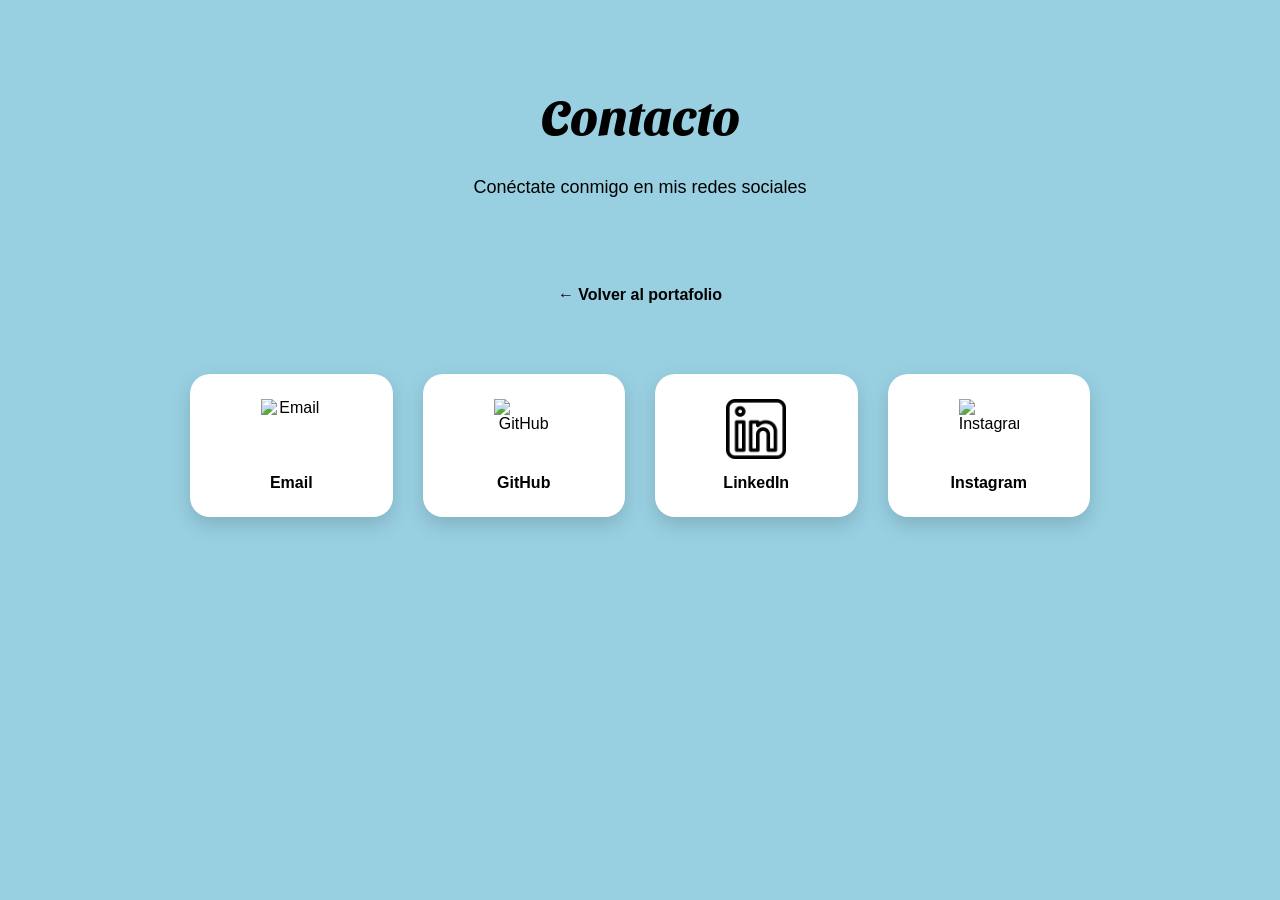
==== contacto.html @ 772cb40e "subir cambios" ====
<!DOCTYPE html>
<html lang="es">
<head>
    <meta charset="UTF-8">
    <meta name="viewport" content="width=device-width, initial-scale=1.0">
    <title>Contacto</title>

    <link rel="stylesheet" href="/css/css/contacto.css">

    <link rel="preconnect" href="https://fonts.googleapis.com">
    <link rel="preconnect" href="https://fonts.gstatic.com" crossorigin>
    <link href="https://fonts.googleapis.com/css2?family=Sansita+Swashed:wght@300..900&display=swap" rel="stylesheet">
</head>

<body>

    <header>
        <h1>Contacto</h1>
        <p>Conéctate conmigo en mis redes sociales</p>
    </header>

    <a href="index.html" class="volver">← Volver al portafolio</a>
    
    <main class="contacto-container">

        <!-- Email -->
        <a href="mailto:monicad24ruiz@gmail.com" class="card-contacto">

            <img src="img/email.png" alt="Email">
            <span>Email</span>

        </a>

        <!-- GitHub -->
        <a href="https://github.com/tuusuario" target="_blank" class="card-contacto">

            <img src="img/github.png" alt="GitHub">
            <span>GitHub</span>

        </a>

        <!-- LinkedIn -->
        <a href="https://linkedin.com/in/tuusuario" target="_blank" class="card-contacto">

            <img src="img/linkedin.png" alt="LinkedIn">
            <span>LinkedIn</span>

        </a>

        <!-- Instagram -->
        <a href="https://instagram.com/tuusuario" target="_blank" class="card-contacto">

            <img src="img/instagram.png" alt="Instagram">
            <span>Instagram</span>

        </a>

    </main>

</body>
</html>
---- css/css/contacto.css ----
body {
    margin: 0;
    font-family: Tahoma, Geneva, Verdana, sans-serif;
    background-color: #98d0e2;
    text-align: center;
}

 /* Encabezado */

header {
    padding: 50px 20px;
}

header h1 {
    font-family: 'Sansita Swashed', cursive;
    font-size: 50px;
}

header p {
    font-size: 18px;
}

.contacto-container {
    display: grid;
    grid-template-columns: repeat(auto-fit, minmax(180px, 1fr));
    gap: 30px;

    padding: 50px;
    max-width: 900px;
    margin: auto;
}

/* Tarjetas de contacto */

.card-contacto {
    background-color: white;
    border-radius: 20px;
    text-decoration: none;
    color: black;
    padding: 25px;
    display: flex;
    flex-direction: column;
    align-items: center;
    gap: 15px;
    transition: all 0.3s ease;
    box-shadow: 0 8px 20px rgba(0,0,0,0.15);
}

.card-contacto span {
    font-weight: bold;
    font-size: 16px;
}


/* Iconos */

.card-contacto img {
    width: 60px;
    height: 60px;
    object-fit: contain;
}

.card-contacto:hover {
    transform: translateY(-10px) scale(1.05);
    box-shadow: 0 15px 30px rgba(0,0,0,0.25);
}

/* Boton de volver */

.volver {
    display: inline-block;
    margin: 20px;
    text-decoration: none;
    color: black;
    font-weight: bold;
}
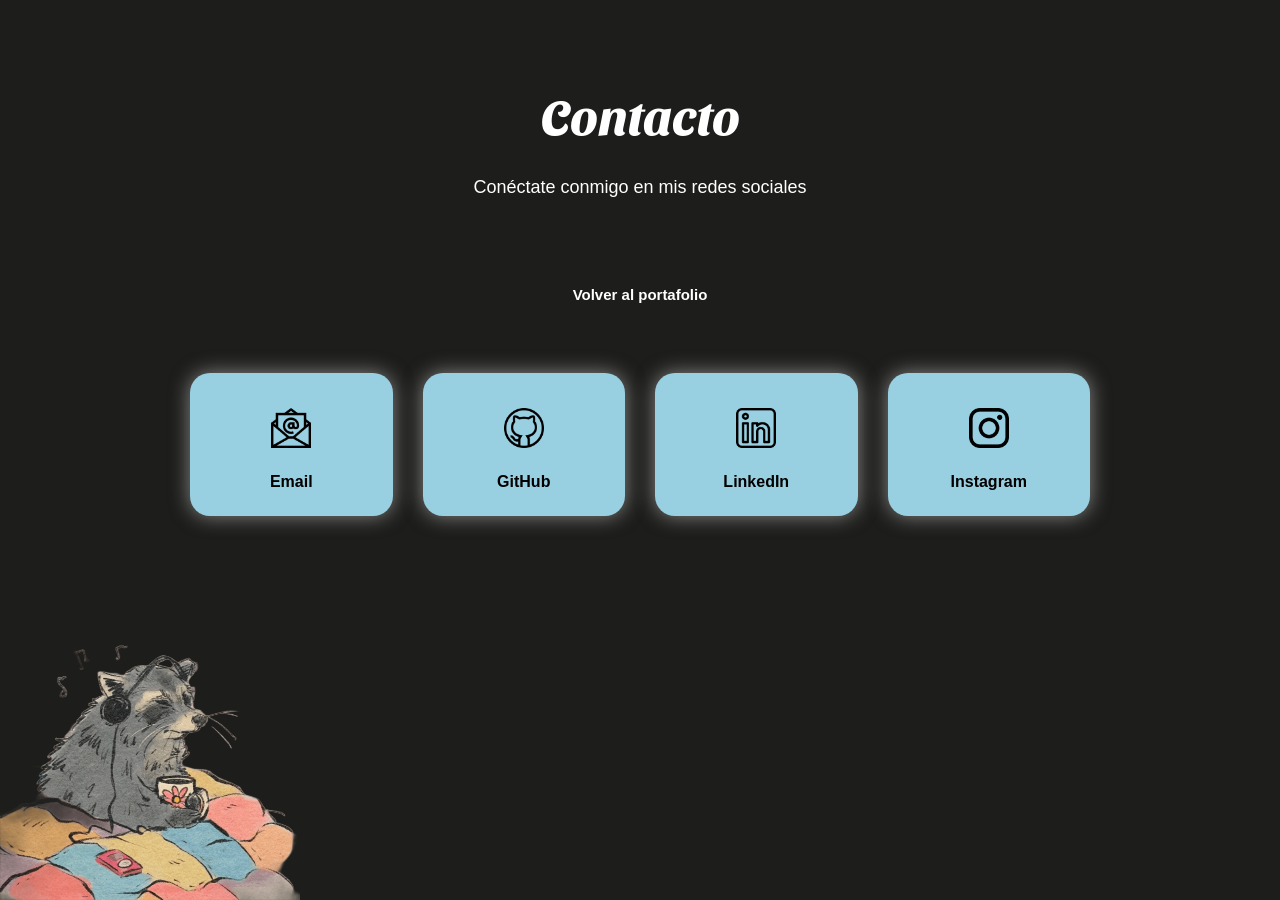
==== commit cab1917c: "subir cambios" ====
--- a/contacto.html
+++ b/contacto.html
@@ -19,43 +19,45 @@
         <p>Conéctate conmigo en mis redes sociales</p>
     </header>
 
-    <a href="index.html" class="volver">← Volver al portafolio</a>
-    
+    <a href="index.html" class="volver">Volver al portafolio</a>
+
     <main class="contacto-container">
 
         <!-- Email -->
         <a href="mailto:monicad24ruiz@gmail.com" class="card-contacto">
 
-            <img src="img/email.png" alt="Email">
+            <img src="/img/email.png" alt="Email">
             <span>Email</span>
 
         </a>
 
         <!-- GitHub -->
-        <a href="https://github.com/tuusuario" target="_blank" class="card-contacto">
+        <a href="https://github.com/monicad24ruiz-lang" target="_blank" class="card-contacto">
 
-            <img src="img/github.png" alt="GitHub">
+            <img src="/img/github (1).png" alt="GitHub">
             <span>GitHub</span>
 
         </a>
 
         <!-- LinkedIn -->
-        <a href="https://linkedin.com/in/tuusuario" target="_blank" class="card-contacto">
+        <a href="https://www.linkedin.com/in/monica-ruiz-878277237" target="_blank" class="card-contacto">
 
-            <img src="img/linkedin.png" alt="LinkedIn">
+            <img src="/img/linkedin.png" alt="LinkedIn">
             <span>LinkedIn</span>
 
         </a>
 
         <!-- Instagram -->
-        <a href="https://instagram.com/tuusuario" target="_blank" class="card-contacto">
+        <a href="https://www.instagram.com/will_bee24/" target="_blank" class="card-contacto">
 
-            <img src="img/instagram.png" alt="Instagram">
+            <img src="/img/logotipo-de-instagram.png" alt="Instagram">
             <span>Instagram</span>
 
         </a>
 
+
     </main>
 
+    <img class="mapache" src="/img/53d6c9c7102d3864faeca89ba1439339 (1).png">
 </body>
 </html>
--- a/css/css/contacto.css
+++ b/css/css/contacto.css
@@ -1,9 +1,19 @@
 body {
     margin: 0;
     font-family: Tahoma, Geneva, Verdana, sans-serif;
-    background-color: #98d0e2;
+    background-color: #1d1d1b;
     text-align: center;
 }
+
+.mapache {
+    position: fixed;
+    bottom: 0;
+    left: 0;
+    width: 300px;
+    height: 300px;
+    animation: aparecerMapache 2s ease;
+}
+
 
  /* Encabezado */
 
@@ -12,12 +22,14 @@
 }
 
 header h1 {
-    font-family: 'Sansita Swashed', cursive;
+    font-family: 'Sansita Swashed', cursiva;
     font-size: 50px;
+    color: white;
 }
 
 header p {
     font-size: 18px;
+    color: white;
 }
 
 .contacto-container {
@@ -33,7 +45,7 @@
 /* Tarjetas de contacto */
 
 .card-contacto {
-    background-color: white;
+    background-color: #98d0e2;
     border-radius: 20px;
     text-decoration: none;
     color: black;
@@ -43,7 +55,8 @@
     align-items: center;
     gap: 15px;
     transition: all 0.3s ease;
-    box-shadow: 0 8px 20px rgba(0,0,0,0.15);
+    box-shadow: 0 0px 20px rgba(224, 224, 224, 0.548);
+    font-family: 'Segoe UI', Tahoma, Geneva, Verdana, sans-serif;
 }
 
 .card-contacto span {
@@ -55,14 +68,14 @@
 /* Iconos */
 
 .card-contacto img {
-    width: 60px;
+    width: 40px;
     height: 60px;
     object-fit: contain;
 }
 
 .card-contacto:hover {
     transform: translateY(-10px) scale(1.05);
-    box-shadow: 0 15px 30px rgba(0,0,0,0.25);
+    box-shadow: 0 0px 30px #98d0e2;
 }
 
 /* Boton de volver */
@@ -71,6 +84,45 @@
     display: inline-block;
     margin: 20px;
     text-decoration: none;
-    color: black;
+    color: rgb(255, 255, 255);
     font-weight: bold;
+    font-family: 'Segoe UI', Tahoma, Geneva, Verdana, sans-serif;
+    font-size: 15px;
+    transition: 0.3s;
+}
+
+.volver:hover {
+    color: #ff544c
+}
+
+
+/* Animacion de carga */
+
+@keyframes aparecer {
+    from {
+        opacity: 0;
+        transform: translateY(25px);
+    }
+
+    to {
+        opacity: 1;
+        transform: translateY(0);
+    }
+}
+
+header,
+.contacto-container,
+.card-contacto {
+    animation: aparecer 1s ease;
+}
+
+/* Animación de mapache */
+
+@keyframes aparecerMapache {
+    from {
+        opacity: 0;
+    }
+    to {
+        opacity: 2;
+    }
 }
